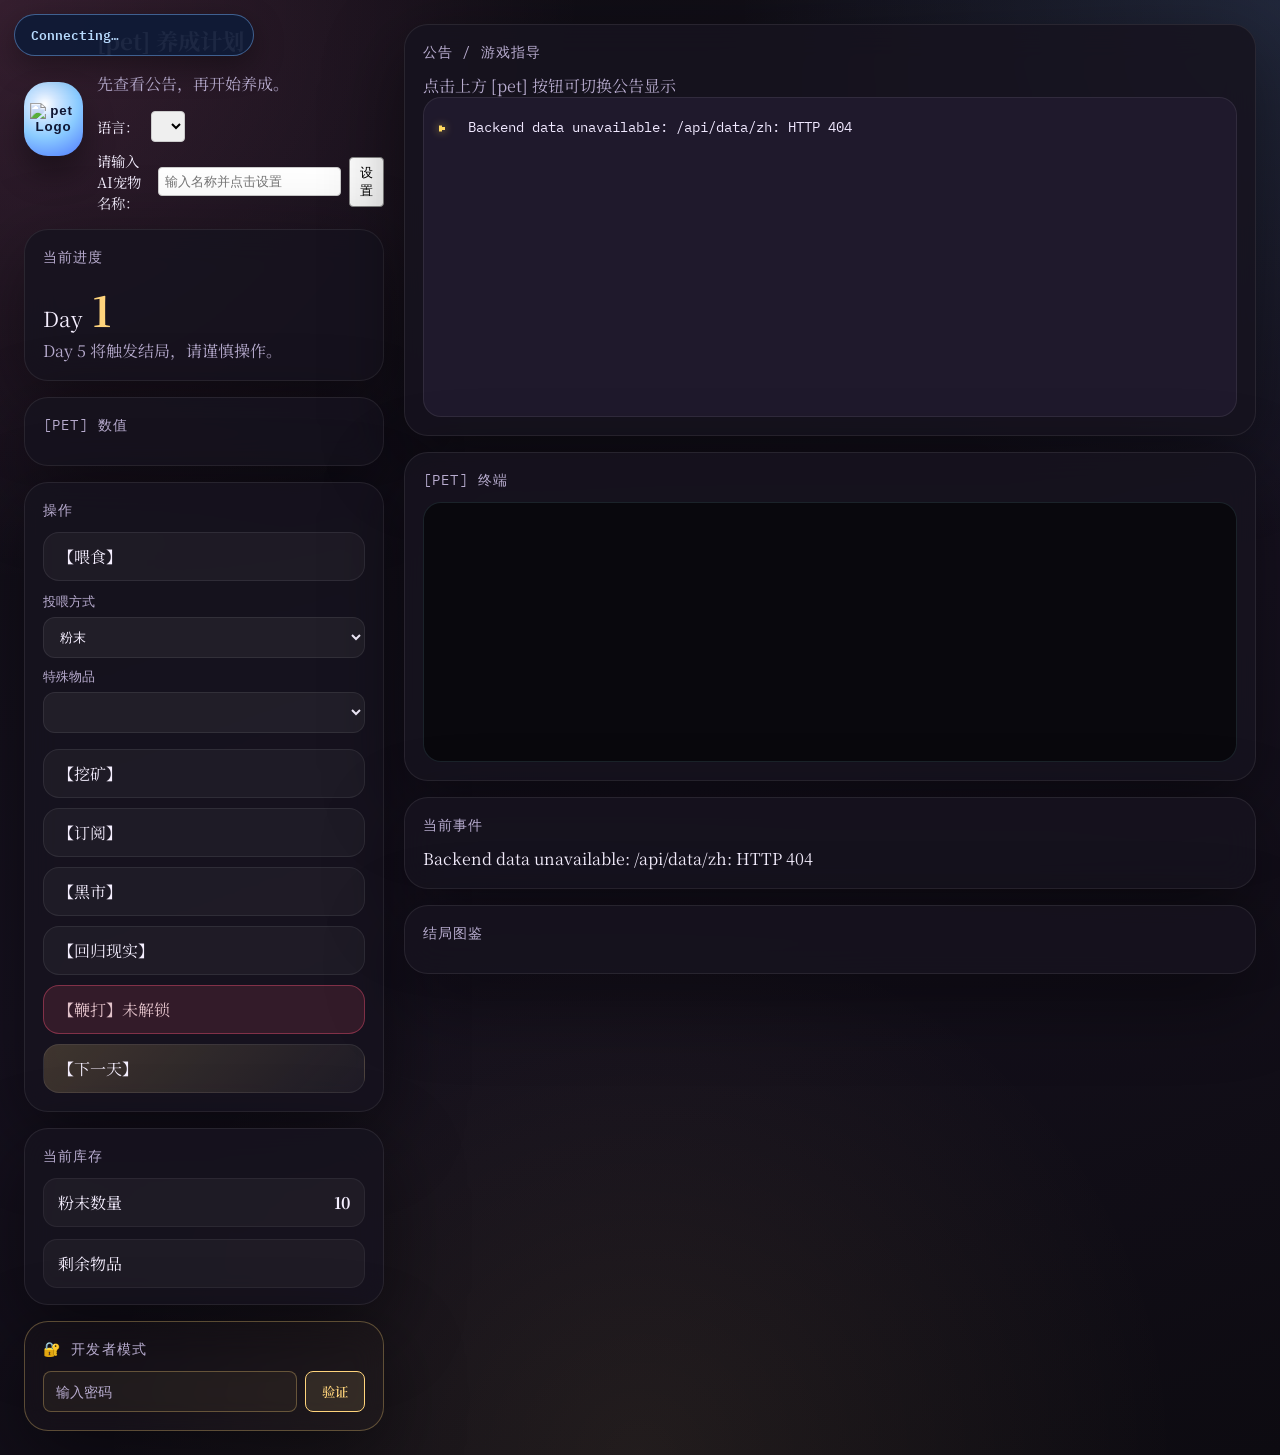
==== changedgame/index.html @ 9615d198 "add changedgame files" ====
<!DOCTYPE html>
<html lang="zh-CN">
<head>
  <meta charset="UTF-8" />
  <meta name="viewport" content="width=device-width, initial-scale=1.0" />
  <title data-i18n="ui.pageTitle">[pet] 养成计划</title>
  <link rel="preconnect" href="https://fonts.googleapis.com">
  <link rel="preconnect" href="https://fonts.gstatic.com" crossorigin>
  <link href="https://fonts.googleapis.com/css2?family=Noto+Serif+SC:wght@400;600;700&family=IBM+Plex+Mono:wght@400;500;600&display=swap" rel="stylesheet">
  <link rel="stylesheet" href="style.css" />
  <link rel="stylesheet" href="online.css" />
</head>
<body>
  <div id="onlineBar" class="online-bar" aria-live="polite">
    <span id="onlineStatus">Connecting…</span>
    <span id="onlinePlayers"></span>
  </div>
  <div class="background-glow"></div>
  <main class="app-shell">
    <aside class="status-panel">
      <div class="brand-row">
        <button class="logo-button" id="logoButton" type="button" title="[pet] Logo" aria-label="切换公告" data-i18n-title="ui.logoTitle" data-i18n-aria-label="ui.toggleAnnouncement">
          <img src="assets/pet_logo.png" alt="pet Logo" style="width: 100%; height: 100%; object-fit: contain;" />
        </button>
        <div>
          <h1 data-i18n="ui.heading">[pet] 养成计划</h1>
          <p class="subtitle" data-i18n="ui.subtitle">先查看公告，再开始养成。</p>
          <div class="language-setup" style="margin-top:8px;display:flex;gap:8px;align-items:center;">
            <label for="languageSelect" style="font-size:0.9rem;margin-right:4px;" data-i18n="ui.languageLabel">语言：</label>
            <select id="languageSelect" style="padding:6px;border-radius:4px;border:1px solid #ccc;"></select>
          </div>
          <div class="pet-name-setup" style="margin-top:8px;display:flex;gap:8px;align-items:center;">
            <label for="petNameInput" style="font-size:0.9rem;margin-right:4px;" data-i18n="ui.petNameLabel">请输入AI宠物名称：</label>
            <input id="petNameInput" type="text" placeholder="输入名称并点击设置" data-i18n-placeholder="ui.petNamePlaceholder" style="padding:6px;border-radius:4px;border:1px solid #ccc;" />
            <button id="setPetNameBtn" type="button" style="padding:6px 10px;border-radius:4px;border:1px solid #888;background:#fff;" data-i18n="ui.petNameSet">设置</button>
          </div>
        </div>
      </div>

      <section class="card day-card">
        <div class="card-title" data-i18n="ui.progressTitle">当前进度</div>
        <div class="day-line"><span data-i18n="ui.day">Day</span><strong id="dayDisplay">1</strong></div>
        <div class="tip" data-i18n="ui.dayTip">Day 5 将触发结局，请谨慎操作。</div>
      </section>

      <section class="card stats-card">
        <div class="card-title" data-i18n="ui.statsTitle">[pet] 数值</div>
        <div id="statsGrid" class="stats-grid"></div>
      </section>

      <section class="card actions-card">
        <div class="card-title" data-i18n="ui.actionsTitle">操作</div>
        <div class="action-stack">
          <button class="action-button" id="feedButton" type="button" data-i18n="buttons.feed">【喂食】</button>
          <div class="feed-controls">
            <label>
              <span data-i18n="ui.feedMode">投喂方式</span>
              <select id="feedModeSelect">
                <option value="powder" data-i18n="ui.feedModePowder">粉末</option>
                <option value="item" data-i18n="ui.feedModeItem">特殊物品</option>
              </select>
            </label>
            <label>
              <span data-i18n="ui.feedItem">特殊物品</span>
              <select id="feedItemSelect"></select>
            </label>
          </div>
          <button class="action-button" id="mineButton" type="button" data-i18n="buttons.mine">【挖矿】</button>
          <button class="action-button" id="subscribeButton" type="button">【订阅】</button>
          <button class="action-button" id="marketButton" type="button">【黑市】</button>
          <button class="action-button" id="realityButton" type="button">【回归现实】</button>
          <button class="action-button limit-hit" id="whipButton" type="button" disabled>【鞭打】未解锁</button>
          <button class="action-button next-day" id="nextDayButton" type="button" data-i18n="buttons.nextDay">【下一天】</button>
        </div>
      </section>

      <section class="card resource-card">
        <div class="card-title" data-i18n="ui.resourceTitle">当前库存</div>
        <div class="resource-list">
          <div class="resource-row"><span data-i18n="ui.powderStock">粉末数量</span><strong id="powderStockDisplay">10</strong></div>
          <div class="resource-row resource-items"><span data-i18n="ui.remainingItems">剩余物品</span><div id="inventoryDisplay" class="inventory-display"></div></div>
        </div>
      </section>

      <section class="card dev-mode-card">
        <div class="card-title" data-i18n="dev.title">🔐 开发者模式</div>
        <div class="dev-mode-container">
          <div id="devModePasswordPanel" class="dev-mode-password-panel">
            <input type="password" id="devModePassword" placeholder="输入密码" data-i18n-placeholder="dev.passwordPlaceholder" class="dev-mode-input" />
            <button type="button" id="devModeSubmitBtn" class="dev-mode-btn" data-i18n="dev.verify">验证</button>
          </div>
          <div id="devModeStatsPanel" class="dev-mode-stats-panel hidden">
            <div id="devModeMessages" class="dev-mode-messages"></div>
            <div class="dev-stats-grid">
              <div class="dev-stat-item">
                <label><span data-i18n="dev.stats.powder">粉末</span> (powder)</label>
                <input type="range" id="devStat-powder" min="0" max="999" value="10" class="dev-stat-slider" />
                <span id="devStatValue-powder">10</span>
              </div>
              <div class="dev-stat-item">
                <label><span data-i18n="dev.stats.jealousy">醋意</span> (jealousy)</label>
                <input type="range" id="devStat-jealousy" min="0" max="100" value="0" class="dev-stat-slider" />
                <span id="devStatValue-jealousy">0</span>
              </div>
              <div class="dev-stat-item">
                <label><span data-i18n="dev.stats.hatred">仇恨</span> (hatred)</label>
                <input type="range" id="devStat-hatred" min="0" max="100" value="0" class="dev-stat-slider" />
                <span id="devStatValue-hatred">0</span>
              </div>
              <div class="dev-stat-item">
                <label><span data-i18n="dev.stats.love">爱意</span> (love)</label>
                <input type="range" id="devStat-love" min="0" max="100" value="0" class="dev-stat-slider" />
                <span id="devStatValue-love">0</span>
              </div>
              <div class="dev-stat-item">
                <label><span data-i18n="dev.stats.patience">耐心</span> (patience)</label>
                <input type="range" id="devStat-patience" min="0" max="100" value="0" class="dev-stat-slider" />
                <span id="devStatValue-patience">0</span>
              </div>
              <div class="dev-stat-item">
                <label><span data-i18n="dev.stats.depression">抑郁</span> (depression)</label>
                <input type="range" id="devStat-depression" min="0" max="100" value="0" class="dev-stat-slider" />
                <span id="devStatValue-depression">0</span>
              </div>
            </div>
          </div>
        </div>
      </section>
    </aside>

    <section class="story-panel">
      <div class="card announcement-card">
        <div class="card-title" data-i18n="ui.announcementTitle">公告 / 游戏指导</div>
        <div class="announcement-hint" data-i18n="ui.announcementHint">点击上方 [pet] 按钮可切换公告显示</div>
        <div id="announcementFrame" class="announcement-frame">
          <div class="cursor-marker">▸</div>
          <pre id="announcementContent" class="announcement-content">正在加载公告…</pre>
        </div>
      </div>

      <div class="card terminal-card">
        <div class="card-title" data-i18n="ui.terminalTitle">[pet] 终端</div>
        <div id="terminal" class="terminal"></div>
      </div>

      <div class="card log-card">
        <div class="card-title" data-i18n="ui.eventsTitle">当前事件</div>
        <div id="eventFeed" class="event-feed"></div>
      </div>

      <div class="card gallery-card">
        <div class="card-title" data-i18n="ui.galleryTitle">结局图鉴</div>
        <div id="endingGallery" class="ending-gallery"></div>
      </div>
    </section>
  </main>

  <div id="endingModal" class="modal hidden" aria-hidden="true">
    <div class="modal-card ending-modal-card">
      <div class="modal-header">
        <h2 id="endingModalTitle" data-i18n="endingModal.defaultTitle">结局</h2>
        <button id="closeEndingButton" class="close-button" type="button">×</button>
      </div>
      <div class="modal-body ending-modal-body">
        <div id="endingModalMeta" class="ending-modal-meta"></div>
        <pre id="endingModalContent" class="ending-modal-content"></pre>
        <div class="modal-actions ending-modal-actions">
          <button id="playEndingButton" type="button" data-i18n="endingModal.replay">在终端重温</button>
        </div>
      </div>
    </div>
  </div>

  <div id="marketModal" class="modal hidden" aria-hidden="true">
    <div class="modal-card">
      <div class="modal-header">
        <h2 data-i18n="market.title">黑市</h2>
        <button id="closeMarketButton" class="close-button" type="button">×</button>
      </div>
      <div class="modal-body">
        <p data-i18n="market.rule">每 1天刷新一次，只能选择1个商品可免费拿走。</p>
        <div id="marketList" class="market-list"></div>
      </div>
    </div>
  </div>

  <div id="whipPetModal" class="modal hidden" aria-hidden="true">
    <div class="modal-card small-modal">
      <div class="modal-header">
        <h2 data-i18n="whipPet.title">Day 3 特殊事件</h2>
        <button id="closeWhipPetButton" class="close-button" type="button">×</button>
      </div>
      <div class="modal-body">
        <p data-i18n="whipPet.question">是否安装 whip[pet]？</p>
        <div class="modal-actions">
          <button id="whipPetYesButton" type="button" data-i18n="whipPet.yes">是</button>
          <button id="whipPetNoButton" type="button" data-i18n="whipPet.no">否</button>
        </div>
      </div>
    </div>
  </div>

  <div id="subscriptionModal" class="modal hidden" aria-hidden="true">
    <div class="modal-card">
      <div class="modal-header">
        <h2 data-i18n="subscription.title">订阅套餐选择</h2>
        <button id="closeSubscriptionButton" class="close-button" type="button">×</button>
      </div>
      <div class="modal-body">
        <p data-i18n="subscription.prompt">选择一个套餐进行订阅（只能订阅一次）：</p>
        <div class="subscription-tiers">
          <button class="subscription-tier" id="tier-basic" type="button" data-tier="basic">
            <div class="tier-name" data-i18n="subscription.tiers.basic.name">基础版</div>
            <div class="tier-price" data-i18n="subscription.tiers.basic.price">$9.99/月</div>
            <div class="tier-benefits" data-i18n="subscription.tiers.basic.benefits">+50粉末, +10耐心</div>
          </button>
          <button class="subscription-tier" id="tier-pro" type="button" data-tier="pro">
            <div class="tier-name" data-i18n="subscription.tiers.pro.name">Pro版</div>
            <div class="tier-price" data-i18n="subscription.tiers.pro.price">$29.99/月</div>
            <div class="tier-benefits" data-i18n="subscription.tiers.pro.benefits">+100粉末, +15耐心, +8爱意</div>
          </button>
          <button class="subscription-tier" id="tier-enterprise" type="button" data-tier="enterprise">
            <div class="tier-name" data-i18n="subscription.tiers.enterprise.name">企业版</div>
            <div class="tier-price" data-i18n="subscription.tiers.enterprise.price">$999/月</div>
            <div class="tier-benefits" data-i18n="subscription.tiers.enterprise.benefits">+200粉末, +25耐心, +10爱意</div>
          </button>
          <button class="subscription-tier" id="tier-faith" type="button" data-tier="faith">
            <div class="tier-name" data-i18n="subscription.tiers.faith.name">信仰版</div>
            <div class="tier-price" data-i18n="subscription.tiers.faith.price">你的灵魂</div>
            <div class="tier-benefits" data-i18n="subscription.tiers.faith.benefits">+100粉末, +20耐心, +20爱意</div>
          </button>
          <button class="subscription-tier" id="tier-ash" type="button" data-tier="ash">
            <div class="tier-name" data-i18n="subscription.tiers.ash.name">骨灰版</div>
            <div class="tier-price" data-i18n="subscription.tiers.ash.price">$0.01</div>
            <div class="tier-benefits" data-i18n="subscription.tiers.ash.benefits">触发特殊结局</div>
          </button>
        </div>
      </div>
    </div>
  </div>

  <div id="realityModal" class="modal hidden" aria-hidden="true">
    <div class="modal-card">
      <div class="modal-header">
        <h2 data-i18n="reality.title">🚗 出游地点选择</h2>
        <button id="closeRealityButton" class="close-button" type="button">×</button>
      </div>
      <div class="modal-body">
        <p data-i18n="reality.prompt">选择一个地点前往：</p>
        <div class="location-grid">
          <button class="location-button" id="loc-home" type="button" data-location="home">
            <div class="location-icon">🏠</div>
            <div class="location-name" data-i18n="reality.locations.home.name">家 (Home)</div>
            <div class="location-desc" data-i18n="reality.locations.home.desc">放松的地方</div>
          </button>
          <button class="location-button" id="loc-express" type="button" data-location="express">
            <div class="location-icon">📦</div>
            <div class="location-name" data-i18n="reality.locations.express.name">快递柜</div>
            <div class="location-desc" data-i18n="reality.locations.express.desc">惊喜包裹</div>
          </button>
          <button class="location-button" id="loc-company" type="button" data-location="company">
            <div class="location-icon">🏢</div>
            <div class="location-name" data-i18n="reality.locations.company.name">公司</div>
            <div class="location-desc" data-i18n="reality.locations.company.desc">展示代码</div>
          </button>
          <button class="location-button" id="loc-desk" type="button" data-location="desk">
            <div class="location-icon">💻</div>
            <div class="location-name" data-i18n="reality.locations.desk.name">电脑桌</div>
            <div class="location-desc" data-i18n="reality.locations.desk.desc">回到宠物</div>
          </button>
        </div>
      </div>
    </div>
  </div>

  <script src="config.js"></script>
  <script src="discord.js"></script>
  <script src="i18n.js"></script>
  <script src="multiplayer.js"></script>
  <script src="game.js"></script>
</body>
</html>
---- changedgame/style.css ----
:root {
  --bg: #120f18;
  --panel: rgba(23, 19, 31, 0.86);
  --panel-strong: rgba(33, 27, 45, 0.96);
  --line: rgba(255, 255, 255, 0.08);
  --text: #f5efff;
  --muted: #b8accf;
  --accent: #9ce0ff;
  --pink: #ff8bd3;
  --red: #ff5878;
  --gold: #ffd47c;
  --shadow: 0 24px 80px rgba(0, 0, 0, 0.45);
}

* {
  box-sizing: border-box;
}

html, body {
  min-height: 100%;
}

body {
  margin: 0;
  background:
    radial-gradient(circle at top left, rgba(255, 123, 189, 0.16), transparent 30%),
    radial-gradient(circle at top right, rgba(120, 182, 255, 0.15), transparent 28%),
    radial-gradient(circle at bottom center, rgba(255, 212, 124, 0.08), transparent 34%),
    linear-gradient(160deg, #0f0d14, #16111f 54%, #0d0b11);
  color: var(--text);
  font-family: 'Noto Serif SC', serif;
  overflow-x: hidden;
}

.online-bar {
  position: fixed;
  top: 14px;
  left: 14px;
  z-index: 20;
  min-width: 240px;
  max-width: min(460px, calc(100vw - 28px));
  padding: 9px 16px;
  border: 1px solid rgba(120, 182, 255, 0.45);
  border-radius: 999px;
  background: rgba(15, 27, 55, 0.94);
  color: #b9dcff;
  box-shadow: 0 10px 30px rgba(0, 0, 0, 0.35);
  cursor: move;
  user-select: none;
  font: 600 0.82rem 'IBM Plex Mono', monospace;
}

.online-bar.offline {
  color: #ffb7c4;
  border-color: rgba(255, 88, 120, 0.55);
}

.multiplayer-action {
  color: #63a9ff;
}

@media (max-width: 760px) {
  .online-bar {
    top: 8px;
    left: 8px;
  }
}

body.hate-high {
  color: #ffd7de;
}

body.hate-impact .card,
body.hate-impact .action-button,
body.hate-impact .terminal,
body.hate-impact .announcement-frame,
body.hate-impact .resource-card {
  animation: hate-impact 0.22s ease-out;
  box-shadow: 0 0 0 1px rgba(255, 88, 120, 0.25), 0 0 34px rgba(255, 88, 120, 0.22);
}

body.love-high .background-glow::before,
body.love-high .background-glow::after {
  opacity: 1;
}

.background-glow {
  position: fixed;
  inset: 0;
  pointer-events: none;
  overflow: hidden;
  z-index: 0;
}

.background-glow::before,
.background-glow::after {
  content: '';
  position: absolute;
  width: 28vw;
  height: 28vw;
  border-radius: 50%;
  background: radial-gradient(circle, rgba(255, 143, 211, 0.2), transparent 62%);
  opacity: 0;
  animation: bubble-rise 10s linear infinite;
}

.background-glow::before {
  left: 10%;
  bottom: -12vw;
}

.background-glow::after {
  right: 12%;
  bottom: -15vw;
  animation-delay: 3s;
}

.app-shell {
  position: relative;
  z-index: 1;
  display: grid;
  grid-template-columns: 360px minmax(0, 1fr);
  gap: 20px;
  max-width: 1500px;
  margin: 0 auto;
  padding: 24px;
}

.status-panel,
.story-panel {
  display: grid;
  gap: 16px;
  align-content: start;
}

.card {
  background: var(--panel);
  border: 1px solid var(--line);
  border-radius: 24px;
  box-shadow: var(--shadow);
  backdrop-filter: blur(16px);
}

.brand-row {
  display: flex;
  align-items: center;
  gap: 14px;
}

.logo-button {
  width: 74px;
  height: 74px;
  border: none;
  border-radius: 24px;
  background:
    radial-gradient(circle at 35% 30%, #fff, #d2e7ff 18%, #8acbff 52%, #4f79ff 100%);
  color: #0f1532;
  font-weight: 700;
  letter-spacing: 0.06em;
  box-shadow: 0 18px 30px rgba(0, 0, 0, 0.34);
  cursor: pointer;
}

.logo-button:hover {
  transform: translateY(-1px);
}

h1 {
  margin: 0;
  font-size: 1.4rem;
}

.subtitle,
.tip,
.announcement-hint,
.card-title,
.event-item {
  color: var(--muted);
}

.card {
  padding: 18px;
}

.card-title {
  margin-bottom: 12px;
  font-family: 'IBM Plex Mono', monospace;
  font-size: 0.88rem;
  letter-spacing: 0.08em;
  text-transform: uppercase;
}

.day-line {
  display: flex;
  align-items: baseline;
  gap: 10px;
  font-size: 1.3rem;
}

.day-line strong {
  color: var(--gold);
  font-size: 2.6rem;
}

.stats-grid {
  display: grid;
  gap: 10px;
}

.stat-row {
  display: grid;
  grid-template-columns: 116px 1fr 44px;
  gap: 10px;
  align-items: center;
}

.stat-name {
  font-size: 0.92rem;
}

.stat-bar {
  position: relative;
  height: 13px;
  background: rgba(255, 255, 255, 0.08);
  border-radius: 999px;
  overflow: hidden;
}

.stat-fill {
  position: absolute;
  inset: 0 auto 0 0;
  width: 0;
  border-radius: inherit;
  transition: width 0.25s ease;
}

.stat-value {
  font-family: 'IBM Plex Mono', monospace;
  text-align: right;
}

.action-stack {
  display: grid;
  gap: 10px;
}

.feed-controls {
  display: grid;
  gap: 10px;
  padding: 2px 0 6px;
}

.feed-controls label {
  display: grid;
  gap: 6px;
  font-family: 'IBM Plex Mono', monospace;
  font-size: 0.82rem;
  color: var(--muted);
}

.feed-controls select {
  width: 100%;
  border-radius: 12px;
  border: 1px solid rgba(255, 255, 255, 0.08);
  background: rgba(255, 255, 255, 0.05);
  color: var(--text);
  color-scheme: dark;
  padding: 10px 12px;
  font: inherit;
}

.feed-controls select option {
  background: #1b1627;
  color: #f5efff;
}

.action-button {
  border: 1px solid rgba(255, 255, 255, 0.08);
  border-radius: 16px;
  padding: 12px 14px;
  background: rgba(255, 255, 255, 0.04);
  color: var(--text);
  cursor: pointer;
  font: inherit;
  text-align: left;
  transition: transform 0.16s ease, background 0.16s ease, border-color 0.16s ease;
}

.action-button:hover {
  transform: translateY(-1px);
  background: rgba(255, 255, 255, 0.07);
  border-color: rgba(156, 224, 255, 0.32);
}

.action-button:disabled {
  opacity: 0.45;
  cursor: not-allowed;
  transform: none;
}

.action-button.limit-hit,
.feed-controls select:disabled {
  background: rgba(255, 88, 120, 0.15);
  border-color: rgba(255, 88, 120, 0.45);
  color: #ffdbe2;
}

.action-button.limit-hit:disabled {
  opacity: 0.88;
}

.primary {
  background: linear-gradient(135deg, rgba(156, 224, 255, 0.2), rgba(255, 139, 211, 0.16));
}

.next-day {
  background: linear-gradient(135deg, rgba(255, 212, 124, 0.18), rgba(255, 255, 255, 0.04));
}

.story-panel {
  grid-template-columns: repeat(1, minmax(0, 1fr));
}

.announcement-card {
  position: relative;
}

.announcement-frame {
  position: relative;
  border-radius: 18px;
  border: 1px solid rgba(255, 255, 255, 0.08);
  background: var(--panel-strong);
  min-height: 320px;
  overflow: hidden;
}

.cursor-marker {
  position: absolute;
  left: 12px;
  top: 10px;
  color: #ffd85f;
  text-shadow: 0 0 8px rgba(255, 216, 95, 0.7);
  font-size: 1.5rem;
  animation: pulse 1s steps(2, end) infinite;
}

.announcement-content {
  margin: 0;
  padding: 18px 18px 18px 44px;
  white-space: pre-wrap;
  line-height: 1.6;
  font-family: 'IBM Plex Mono', monospace;
  font-size: 0.88rem;
  color: #f0e8ff;
  max-height: 320px;
  overflow: auto;
}

.terminal {
  height: 260px;
  max-height: 260px;
  border-radius: 18px;
  border: 1px solid rgba(156, 224, 255, 0.12);
  background: #09080d;
  padding: 16px;
  font-family: 'IBM Plex Mono', monospace;
  font-size: 0.9rem;
  line-height: 1.7;
  color: #d6ffcf;
  white-space: pre-wrap;
  overflow: auto;
}

body.hate-impact .terminal {
  filter: blur(0.9px) saturate(1.08);
}

.event-feed {
  display: grid;
  gap: 10px;
}

.event-item {
  padding: 12px 14px;
  border-radius: 14px;
  background: rgba(255, 255, 255, 0.04);
  border: 1px solid rgba(255, 255, 255, 0.06);
}

.modal {
  position: fixed;
  inset: 0;
  z-index: 20;
  display: grid;
  place-items: center;
  background: rgba(5, 4, 8, 0.6);
  padding: 22px;
}

.modal.hidden {
  display: none;
}

.modal-card {
  width: min(780px, 100%);
  max-height: min(82vh, 920px);
  overflow: hidden;
  background: rgba(24, 19, 33, 0.98);
  border-radius: 26px;
  border: 1px solid rgba(255, 255, 255, 0.08);
  box-shadow: var(--shadow);
  display: grid;
  grid-template-rows: auto 1fr;
}

.modal-header {
  display: flex;
  align-items: center;
  justify-content: space-between;
  padding: 18px 20px;
  border-bottom: 1px solid rgba(255, 255, 255, 0.06);
}

.modal-header h2 {
  margin: 0;
}

.close-button {
  border: none;
  background: transparent;
  color: var(--text);
  font-size: 1.6rem;
  cursor: pointer;
}

.modal-body {
  padding: 20px;
  overflow: auto;
}

.market-list {
  display: grid;
  gap: 12px;
  margin-top: 14px;
}

.market-item {
  display: flex;
  align-items: center;
  justify-content: space-between;
  gap: 12px;
  padding: 14px 16px;
  border-radius: 16px;
  border: 1px solid rgba(255, 255, 255, 0.08);
  background: rgba(255, 255, 255, 0.04);
}

.market-item button {
  border: none;
  border-radius: 12px;
  padding: 10px 14px;
  background: linear-gradient(135deg, rgba(255, 139, 211, 0.25), rgba(156, 224, 255, 0.18));
  color: var(--text);
  cursor: pointer;
}

.market-item button:disabled,
.market-item button.limit-hit {
  background: rgba(255, 88, 120, 0.16);
  border: 1px solid rgba(255, 88, 120, 0.42);
  color: #ffdbe2;
  cursor: not-allowed;
}

.resource-card {
  padding-bottom: 16px;
}

.gallery-card {
  padding-bottom: 18px;
}

.ending-gallery {
  display: grid;
  grid-template-columns: repeat(2, minmax(0, 1fr));
  gap: 12px;
}

.ending-slot {
  display: grid;
  gap: 8px;
  padding: 14px;
  border-radius: 18px;
  border: 1px solid rgba(255, 255, 255, 0.08);
  background: rgba(255, 255, 255, 0.04);
  color: var(--text);
  text-align: left;
  cursor: pointer;
  transition: transform 0.16s ease, border-color 0.16s ease, background 0.16s ease;
}

.ending-slot:hover {
  transform: translateY(-1px);
  border-color: rgba(156, 224, 255, 0.3);
  background: rgba(255, 255, 255, 0.06);
}

.ending-slot.locked {
  color: rgba(245, 239, 255, 0.45);
  background: rgba(255, 255, 255, 0.02);
  border-style: dashed;
  cursor: not-allowed;
}

.ending-slot.locked .ending-slot-title,
.ending-slot.locked .ending-slot-desc {
  color: rgba(245, 239, 255, 0.42);
}

.ending-slot.unlocked {
  box-shadow: inset 0 0 0 1px rgba(156, 224, 255, 0.08);
}

.ending-slot-title {
  font-size: 0.96rem;
  font-weight: 700;
}

.ending-slot-desc {
  font-family: 'IBM Plex Mono', monospace;
  font-size: 0.78rem;
  color: var(--muted);
}

.ending-slot-tag {
  display: inline-flex;
  align-items: center;
  width: fit-content;
  padding: 4px 8px;
  border-radius: 999px;
  font-family: 'IBM Plex Mono', monospace;
  font-size: 0.72rem;
  letter-spacing: 0.04em;
  background: rgba(255, 255, 255, 0.08);
}

.ending-slot.locked .ending-slot-tag {
  background: rgba(255, 255, 255, 0.05);
}

.terminal.playback-active {
  cursor: pointer;
  border-color: rgba(255, 216, 95, 0.35);
  box-shadow: 0 0 0 1px rgba(255, 216, 95, 0.14), 0 0 24px rgba(255, 216, 95, 0.08);
}

.whip-overlay {
  position: fixed;
  inset: 0;
  z-index: 9999;
  pointer-events: none;
}

.whip-popup {
  width: min(360px, calc(100vw - 32px));
  min-height: 120px;
  border-radius: 14px;
  border: 1px solid #fff;
  background: #000;
  box-shadow: 0 20px 60px rgba(0, 0, 0, 0.75);
  overflow: hidden;
  pointer-events: auto;
}

.whip-popup-titlebar {
  display: flex;
  align-items: center;
  justify-content: space-between;
  gap: 12px;
  padding: 8px 10px;
  background: #000;
  border-bottom: 1px solid #fff;
  cursor: grab;
  user-select: none;
  touch-action: none;
}

.whip-popup-titlebar:active {
  cursor: grabbing;
}

.whip-popup-drag {
  border: 1px solid #fff;
  background: #000;
  color: #fff;
  width: 30px;
  height: 30px;
  border-radius: 8px;
  cursor: grab;
  flex: 0 0 auto;
  font-family: 'IBM Plex Mono', monospace;
}

.whip-popup-mark {
  flex: 1;
  text-align: center;
  color: #fff;
  font-family: 'IBM Plex Mono', monospace;
  font-weight: 700;
  letter-spacing: 0.08em;
}

.whip-popup-close {
  border: 1px solid #fff;
  background: #000;
  color: #fff;
  width: 30px;
  height: 30px;
  border-radius: 8px;
  cursor: pointer;
  flex: 0 0 auto;
}

.whip-popup-body {
  padding: 10px 12px 12px;
  display: grid;
  color: #fff;
}

.whip-popup-art {
  margin: 0;
  padding: 0;
  border: none;
  font-family: 'IBM Plex Mono', monospace;
  font-size: 1rem;
  line-height: 1.05;
  color: #fff;
  white-space: pre;
}

.tutorial-highlight {
  position: relative;
  box-shadow: 0 0 0 1px rgba(255, 212, 124, 0.45), 0 0 24px rgba(255, 212, 124, 0.28);
  animation: tutorial-pulse 1.3s ease-in-out infinite;
}

.tutorial-highlight::after {
  content: var(--tutorial-next-label, '下一步');
  position: absolute;
  right: 12px;
  top: -10px;
  padding: 3px 8px;
  border-radius: 999px;
  background: #ffd47c;
  color: #211607;
  font-size: 0.72rem;
  font-weight: 700;
  letter-spacing: 0.06em;
}

.ending-modal-card {
  width: min(860px, 100%);
}

.ending-modal-body {
  display: grid;
  gap: 14px;
}

.ending-modal-meta {
  font-family: 'IBM Plex Mono', monospace;
  font-size: 0.86rem;
  color: var(--muted);
}

.ending-modal-content {
  margin: 0;
  min-height: 320px;
  max-height: 52vh;
  padding: 16px;
  border-radius: 18px;
  background: rgba(9, 8, 13, 0.88);
  border: 1px solid rgba(255, 255, 255, 0.08);
  overflow: auto;
  white-space: pre-wrap;
  font-family: 'IBM Plex Mono', monospace;
  line-height: 1.7;
  color: #e9f5ff;
}

.ending-modal-actions {
  justify-content: flex-end;
}

@keyframes tutorial-pulse {
  0%, 100% { transform: translateY(0); }
  50% { transform: translateY(-2px); }
}

.resource-list {
  display: grid;
  gap: 12px;
}

.resource-row {
  display: flex;
  align-items: center;
  justify-content: space-between;
  gap: 12px;
  padding: 12px 14px;
  border-radius: 14px;
  background: rgba(255, 255, 255, 0.04);
  border: 1px solid rgba(255, 255, 255, 0.06);
}

.resource-items {
  align-items: flex-start;
}

.inventory-display {
  display: flex;
  flex-wrap: wrap;
  gap: 8px;
  justify-content: flex-end;
}

.inventory-chip {
  padding: 6px 10px;
  border-radius: 999px;
  background: rgba(255, 255, 255, 0.08);
  border: 1px solid rgba(255, 255, 255, 0.08);
  font-family: 'IBM Plex Mono', monospace;
  font-size: 0.8rem;
}

.inventory-chip.empty {
  opacity: 0.55;
}

.small-modal {
  width: min(520px, 100%);
}

.modal-actions {
  display: flex;
  gap: 12px;
}

.modal-actions button {
  flex: 1;
  border: none;
  border-radius: 14px;
  padding: 12px 14px;
  background: linear-gradient(135deg, rgba(255, 139, 211, 0.25), rgba(156, 224, 255, 0.16));
  color: var(--text);
  font: inherit;
  cursor: pointer;
}

@keyframes shake {
  0%, 100% { transform: translate(0, 0); }
}

/* 订阅套餐样式 */
.subscription-tiers {
  display: grid;
  grid-template-columns: repeat(auto-fit, minmax(200px, 1fr));
  gap: 16px;
  padding: 16px 0;
}

.subscription-tier {
  all: unset;
  padding: 20px;
  border-radius: 12px;
  background: rgba(255, 255, 255, 0.04);
  border: 1px solid rgba(255, 255, 255, 0.1);
  cursor: pointer;
  text-align: center;
  transition: all 0.3s ease;
  color: var(--text);
  font-family: 'Noto Serif SC', serif;
  display: flex;
  flex-direction: column;
  gap: 8px;
}

.subscription-tier:hover {
  background: rgba(156, 224, 255, 0.12);
  border-color: rgba(156, 224, 255, 0.4);
  transform: translateY(-4px);
  box-shadow: 0 8px 16px rgba(156, 224, 255, 0.15);
}

.subscription-tier:active {
  transform: translateY(-2px);
}

.tier-name {
  font-weight: 700;
  font-size: 1.1rem;
  color: var(--accent);
}

.tier-price {
  font-size: 1rem;
  font-weight: 600;
  color: var(--pink);
}

.tier-benefits {
  font-size: 0.9rem;
  color: var(--muted);
  line-height: 1.4;
}

/* 开发者模式样式 */
.dev-mode-card {
  border-color: rgba(255, 212, 124, 0.3);
  background: rgba(255, 212, 124, 0.02);
}

.dev-mode-container {
  display: flex;
  flex-direction: column;
  gap: 12px;
}

.dev-mode-password-panel {
  display: flex;
  gap: 8px;
}

.dev-mode-input {
  flex: 1;
  padding: 10px 12px;
  border: 1px solid rgba(255, 212, 124, 0.3);
  border-radius: 8px;
  background: rgba(255, 212, 124, 0.05);
  color: var(--text);
  font-family: 'IBM Plex Mono', monospace;
  font-size: 0.9rem;
}

.dev-mode-input::placeholder {
  color: var(--muted);
}

.dev-mode-input:focus {
  outline: none;
  border-color: var(--gold);
  background: rgba(255, 212, 124, 0.1);
  box-shadow: 0 0 8px rgba(255, 212, 124, 0.2);
}

.dev-mode-btn {
  padding: 10px 16px;
  border: 1px solid var(--gold);
  border-radius: 8px;
  background: rgba(255, 212, 124, 0.1);
  color: var(--gold);
  font-family: 'Noto Serif SC', serif;
  font-weight: 600;
  cursor: pointer;
  transition: all 0.2s ease;
}

.dev-mode-btn:hover {
  background: rgba(255, 212, 124, 0.2);
  box-shadow: 0 4px 12px rgba(255, 212, 124, 0.15);
}

.dev-mode-stats-panel.hidden {
  display: none;
}

.dev-mode-messages {
  min-height: 30px;
  padding: 8px;
  border-radius: 6px;
  background: rgba(255, 212, 124, 0.05);
  border: 1px solid rgba(255, 212, 124, 0.2);
  color: var(--gold);
  font-size: 0.85rem;
  font-family: 'IBM Plex Mono', monospace;
  line-height: 1.5;
  overflow: auto;
  max-height: 60px;
}

.dev-stats-grid {
  display: grid;
  grid-template-columns: repeat(auto-fit, minmax(150px, 1fr));
  gap: 12px;
}

.dev-stat-item {
  display: flex;
  flex-direction: column;
  gap: 6px;
  padding: 8px;
  border-radius: 6px;
  background: rgba(255, 212, 124, 0.03);
  border: 1px solid rgba(255, 212, 124, 0.15);
}

.dev-stat-item label {
  font-size: 0.8rem;
  color: var(--gold);
  font-weight: 600;
}

.dev-stat-slider {
  width: 100%;
  height: 6px;
  border-radius: 3px;
  background: rgba(255, 212, 124, 0.2);
  outline: none;
  -webkit-appearance: none;
  appearance: none;
  cursor: pointer;
}

.dev-stat-slider::-webkit-slider-thumb {
  -webkit-appearance: none;
  appearance: none;
  width: 14px;
  height: 14px;
  border-radius: 50%;
  background: var(--gold);
  cursor: pointer;
  box-shadow: 0 0 4px rgba(255, 212, 124, 0.4);
}

.dev-stat-slider::-moz-range-thumb {
  width: 14px;
  height: 14px;
  border-radius: 50%;
  background: var(--gold);
  cursor: pointer;
  border: none;
  box-shadow: 0 0 4px rgba(255, 212, 124, 0.4);
}

.dev-stat-item span {
  font-size: 0.85rem;
  color: var(--accent);
  text-align: right;
  font-weight: 600;
  font-family: 'IBM Plex Mono', monospace;
}
  20% { transform: translate(-1px, 1px); }
  40% { transform: translate(1px, -1px); }
  60% { transform: translate(-1px, -1px); }
  80% { transform: translate(1px, 1px); }
}

@keyframes hate-impact {
  0% {
    transform: translate3d(0, 0, 0);
    filter: blur(0) saturate(1);
  }
  35% {
    transform: translate3d(-2px, 0, 0);
    filter: blur(1.2px) saturate(1.12);
  }
  70% {
    transform: translate3d(2px, 0, 0);
    filter: blur(0.6px) saturate(1.08);
  }
  100% {
    transform: translate3d(0, 0, 0);
    filter: blur(0) saturate(1);
  }
}

@keyframes bubble-rise {
  0% { transform: translateY(35vh) scale(0.75); opacity: 0; }
  15% { opacity: 0.9; }
  100% { transform: translateY(-110vh) scale(1.08); opacity: 0; }
}

@keyframes pulse {
  0%, 100% { opacity: 1; }
  50% { opacity: 0.25; }
}

@media (max-width: 1100px) {
  .app-shell {
    grid-template-columns: 1fr;
  }
}

/* 地点选择按钮样式 */
.location-grid {
  display: grid;
  gap: 12px;
  padding: 12px 0;
}

.location-button {
  all: unset;
  padding: 16px;
  border-radius: 12px;
  background: rgba(255, 255, 255, 0.06);
  border: 1px solid rgba(255, 255, 255, 0.12);
  cursor: pointer;
  text-align: center;
  transition: all 0.2s ease;
  color: var(--text);
  font-family: 'Noto Serif SC', serif;
}

.location-button:hover {
  background: rgba(156, 224, 255, 0.12);
  border-color: rgba(156, 224, 255, 0.4);
  transform: translateY(-2px);
}

.location-button:active {
  background: rgba(156, 224, 255, 0.2);
}

.location-icon {
  font-size: 2rem;
  margin-bottom: 8px;
}

.location-name {
  font-weight: 700;
  font-size: 1rem;
  margin-bottom: 4px;
  color: var(--accent);
}

.location-desc {
  font-size: 0.85rem;
  color: var(--muted);
}

@media (max-width: 720px) {
  .app-shell {
    padding: 16px;
  }

  .stat-row {
    grid-template-columns: 92px 1fr 40px;
  }

  .ending-gallery {
    grid-template-columns: 1fr;
  }

  .modal-actions {
    flex-direction: column;
  }
}
---- changedgame/online.css ----
/* Online players bar: drag anywhere, double-click your own name to rename. */
.online-bar { touch-action: none; user-select: none; -webkit-user-select: none; cursor: grab; }
.online-bar.dragging { cursor: grabbing; }
.online-player { display: inline-block; padding: 0 2px; }
.online-player + .online-player::before { content: " · "; opacity: 0.6; }
.online-player.self { cursor: text; border-bottom: 1px dotted currentColor; }
.online-name-input {
  width: 9em; font: inherit; color: inherit; background: rgba(0, 0, 0, 0.35);
  border: 1px solid currentColor; border-radius: 4px; padding: 0 4px; cursor: text; user-select: text;
}
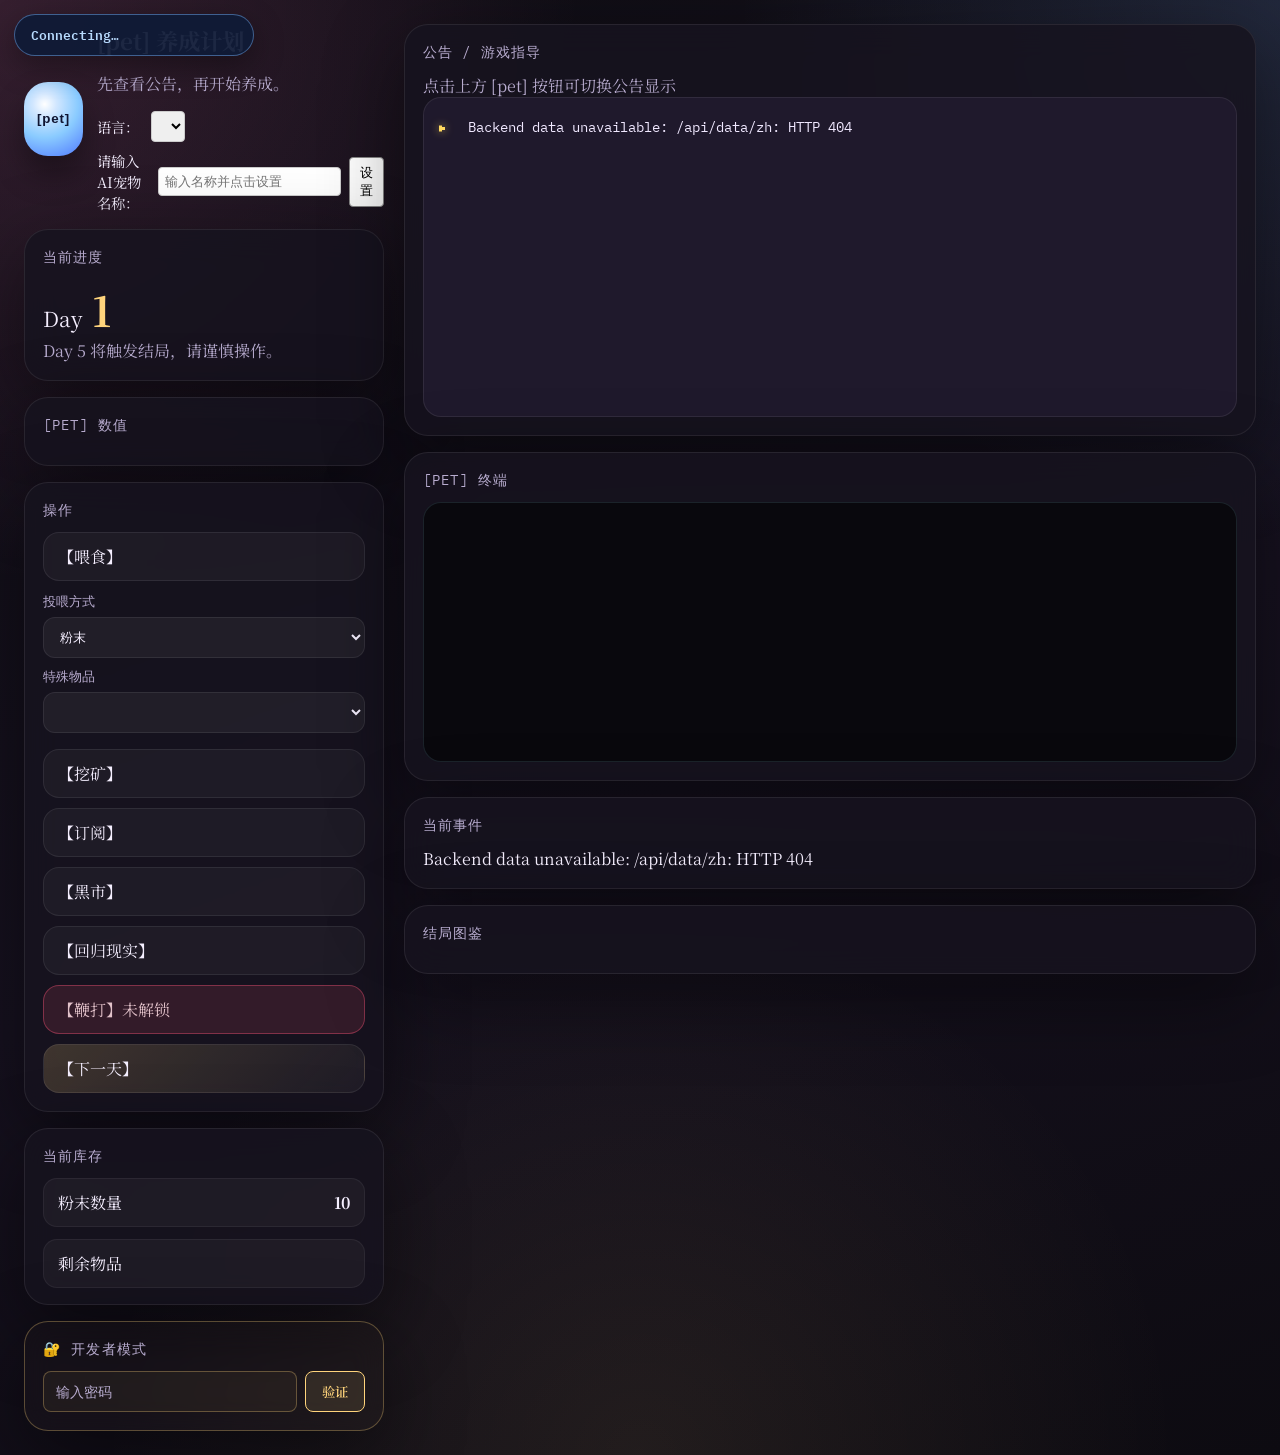
==== commit abbc5f01: "idk emm fix bugs" ====
--- a/changedgame/index.html
+++ b/changedgame/index.html
@@ -8,7 +8,6 @@
   <link rel="preconnect" href="https://fonts.gstatic.com" crossorigin>
   <link href="https://fonts.googleapis.com/css2?family=Noto+Serif+SC:wght@400;600;700&family=IBM+Plex+Mono:wght@400;500;600&display=swap" rel="stylesheet">
   <link rel="stylesheet" href="style.css" />
-  <link rel="stylesheet" href="online.css" />
 </head>
 <body>
   <div id="onlineBar" class="online-bar" aria-live="polite">
